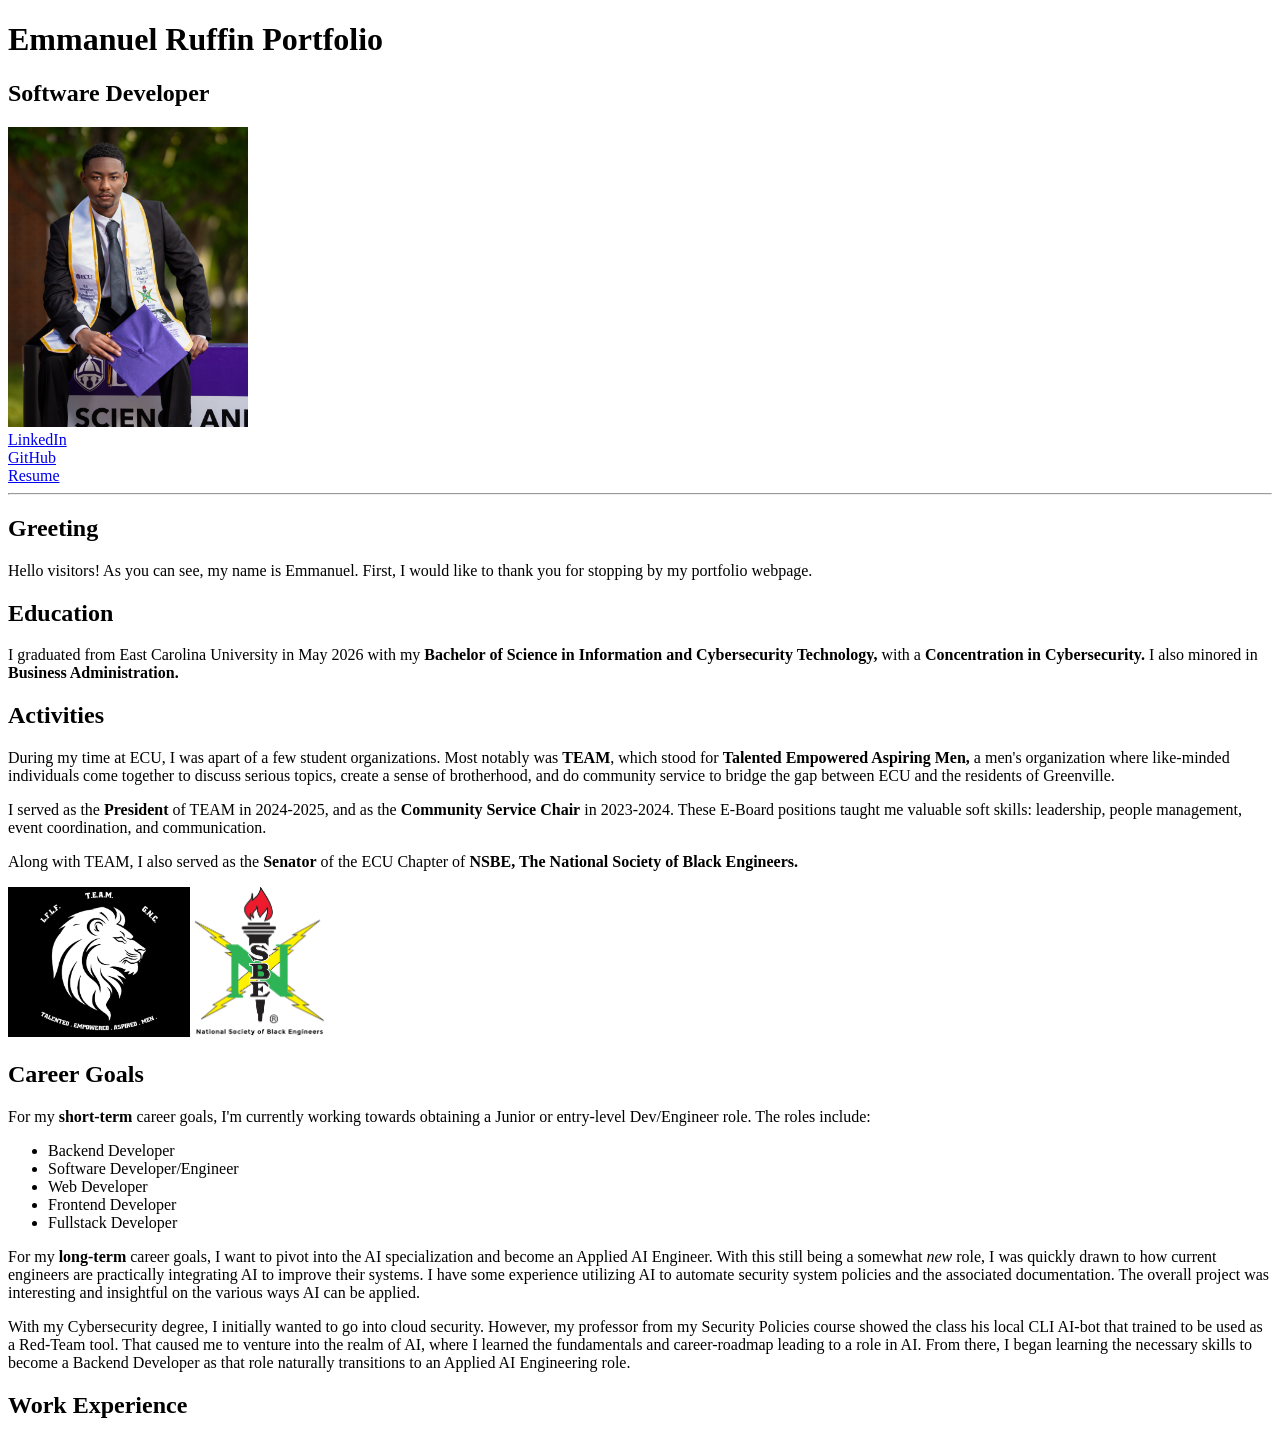
==== SWE/Web_Portfolio/index.html @ dbc91f31 "Updated version of my portfolio with better structuring" ====
<!DOCTYPE html>
<html lang="en">
<head>
    <meta charset="UTF-8">
    <meta name="viewport" content="width=device-width, initial-scale=1.0">
    <title>E. Ruffin Portfolio</title>
    <link rel="icon" href="assets/images/black_favicon.png">
</head>
<body>
    <header>
        <h1>Emmanuel Ruffin Portfolio</h1>
        <h2>Software Developer</h2>
        <img
            src="assets/images/IMG_4399.jpeg"
            alt="Graduation Picture of me!"
            height="300"
        >

        <div class="links">
            <a
                href="https://linkedin.com/in/eruffin247/"
                target="_blank"
                rel="noreferrer noopener"
            >LinkedIn</a>
        </div>

        <div class="links">
            <a
                href="https://github.com/eruffin247"
                target="_blank"
                rel="noopener noreferrer"
            >GitHub</a>
        </div>

        <div class="links">
            <a
                href="/assets/resume/Emmanuel Ruffin Software Developer 2026 Resume.pdf"
                target="_blank"
                rel="noopener noreferrer"
            >Resume</a>
        </div>
        <hr>
    </header>

    <main>
        <div class="greeting">
            <h2>Greeting</h2>
            <p>
                Hello visitors! As you can see, my name is Emmanuel. First, I
                would like to thank you for stopping by my portfolio webpage.
            </p>
        </div>

        <div class="aboutme">
            <div class="education">
                <h2>Education</h2>
                <p>
                    I graduated from East Carolina University in May 2026 with my
                    <strong>Bachelor of Science in Information and Cybersecurity
                    Technology,</strong> with a <strong>Concentration in
                    Cybersecurity.</strong> I also minored in
                    <strong>Business Administration.</strong>
                </p>
            </div>

            <div class="activities">
                <h2>Activities</h2>
                <p>
                    During my time at ECU, I was apart of a few student organizations.
                    Most notably was <strong>TEAM</strong>, which stood for
                    <strong>Talented Empowered Aspiring Men,</strong> a men's
                    organization where like-minded individuals come together to discuss
                    serious topics, create a sense of brotherhood, and do community
                    service to bridge the gap between ECU and the residents of Greenville.
                </p>

                <p>
                    I served as the <strong>President</strong> of TEAM in 2024-2025, and
                    as the <strong>Community Service Chair</strong> in 2023-2024. These
                    E-Board positions taught me valuable soft skills: leadership, people
                    management, event coordination, and communication.
                </p>

                <p>
                    Along with TEAM, I also served as the <strong>Senator</strong> of
                    the ECU Chapter of <strong>NSBE, The National Society of Black
                    Engineers.</strong>
                </p>

                <div class="activity-logos">
                    <img
                        src="assets/images/IMG_4978.jpg"
                        alt="TEAM Logo"
                        height="150"
                    >

                    <img
                        src="assets/images/IMG_1459.png"
                        alt="NSBE Logo"
                        height="150"
                    >
                </div>
            </div>

            <div class="career-goals">
                <h2>Career Goals</h2>
                <div class="short-goals">
                    <p>
                        For my <b>short-term</b> career goals, I'm currently working towards
                        obtaining a Junior or entry-level Dev/Engineer role. 
                        The roles include:
                        <ul>
                            <li>Backend Developer</li>
                            <li>Software Developer/Engineer</li>
                            <li>Web Developer</li>
                            <li>Frontend Developer</li>
                            <li>Fullstack Developer</li>
                        </ul>
                    </p>
                </div>

                <div class="long-goals">
                    <p>
                        For my <b>long-term</b> career goals, I want to pivot into the AI
                        specialization and become an Applied AI Engineer. With this
                        still being a somewhat <em>new</em> role, I was quickly drawn
                        to how current engineers are practically integrating AI to
                        improve their systems. I have some experience utilizing AI
                        to automate security system policies and the associated
                        documentation. The overall project was interesting and
                        insightful on the various ways AI can be applied.
                    </p>

                    <p>
                        With my Cybersecurity degree, I initially wanted to go into cloud
                        security. However, my professor from my Security Policies course
                        showed the class his local CLI AI-bot that trained to be used as a
                        Red-Team tool. That caused me to venture into the realm of AI,
                        where I learned the fundamentals and career-roadmap leading to a
                        role in AI. From there, I began learning the necessary skills to
                        become a Backend Developer as that role naturally transitions to
                        an Applied AI Engineering role.
                    </p>
                </div>
            </div>

            <div class="work-experience">
                <h2>Work Experience</h2>
            </div>
        </div>
    </main>

    <footer></footer>
</body>
</html>
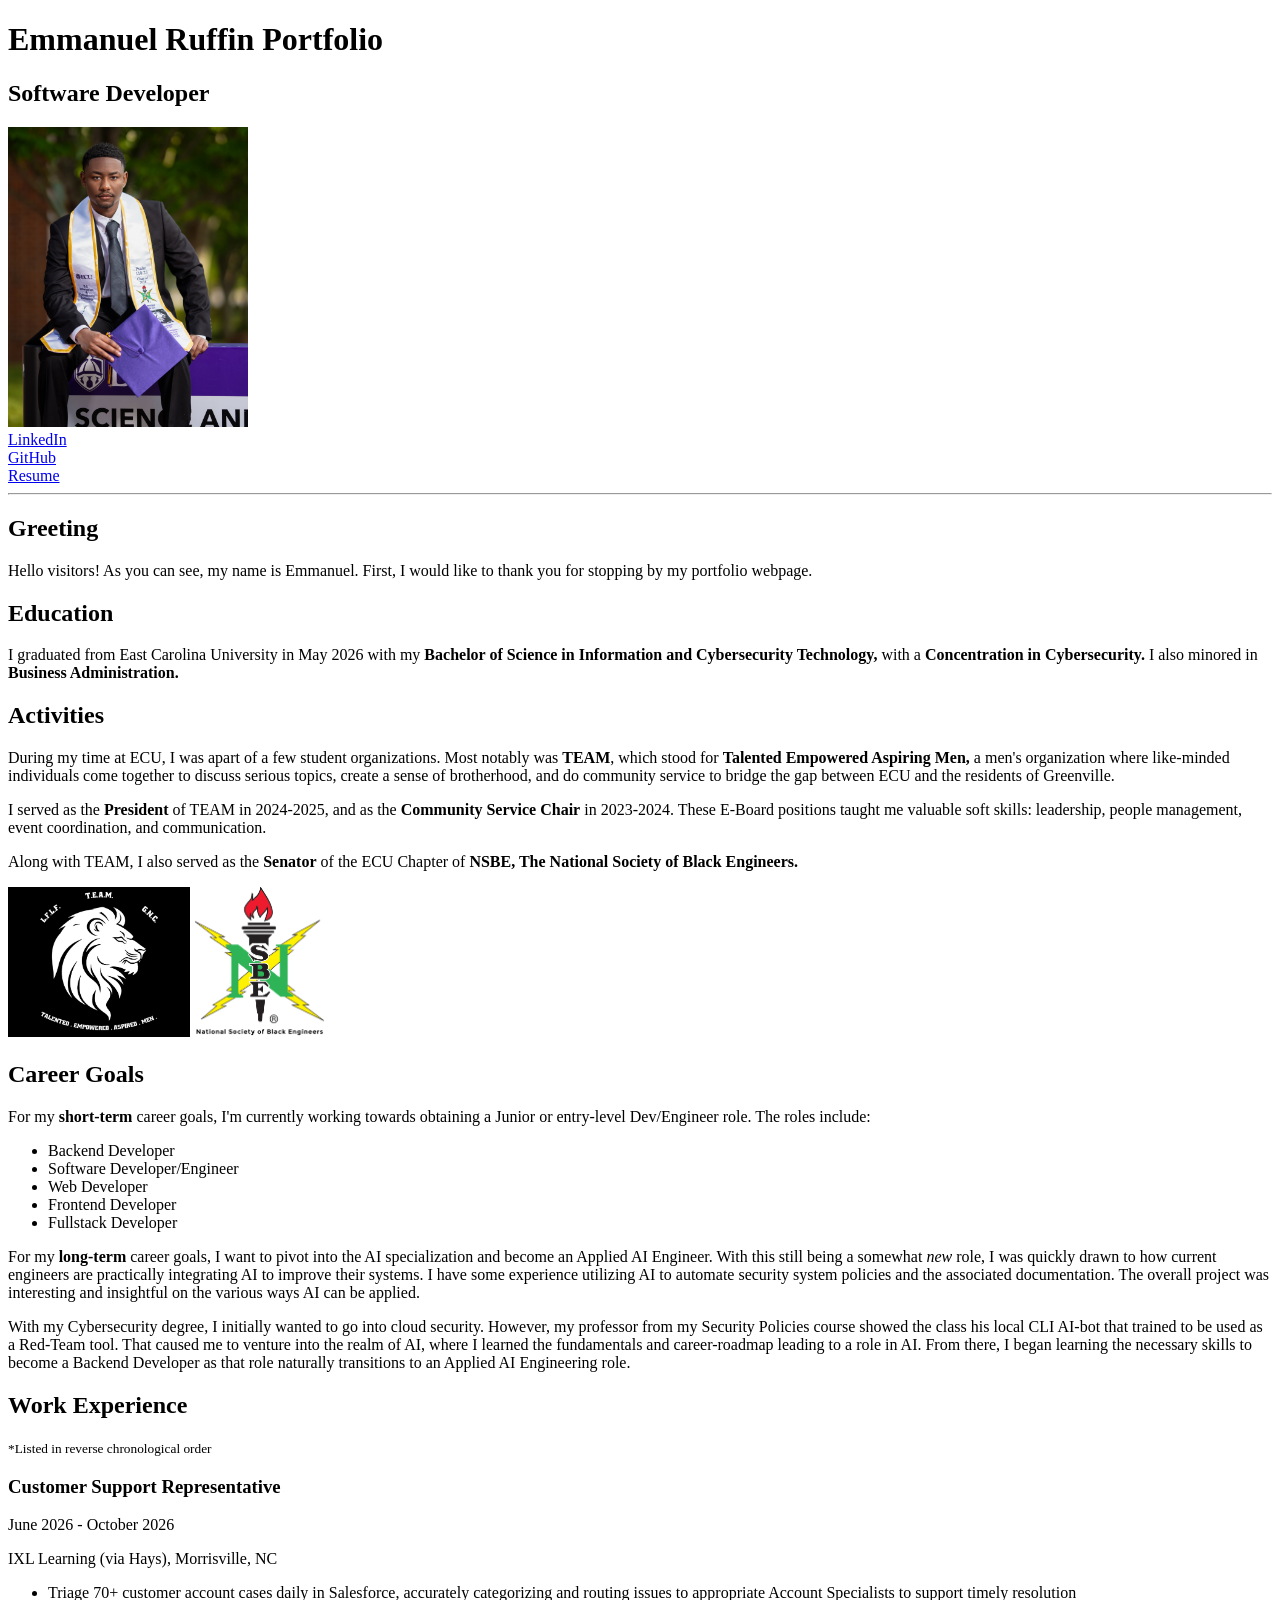
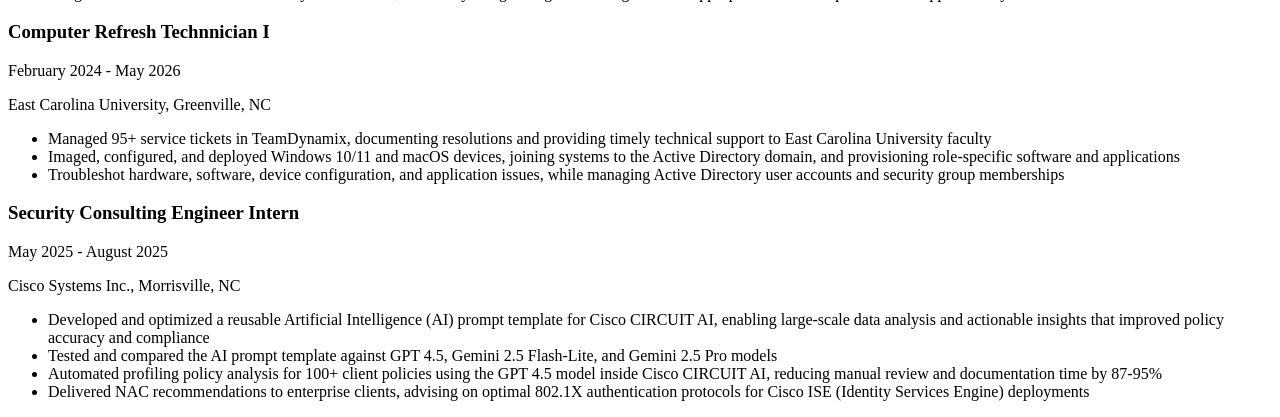
==== commit 6645116b: "finsih adding all content for my portfolio" ====
--- a/SWE/Web_Portfolio/index.html
+++ b/SWE/Web_Portfolio/index.html
@@ -146,6 +146,77 @@
 
             <div class="work-experience">
                 <h2>Work Experience</h2>
+                <small>*Listed in reverse chronological order</small>
+
+                <div class="jobs">
+                    <h3>Customer Support Representative</h3>
+                    <p>June 2026 - October 2026</p>
+                    <p>IXL Learning (via Hays), Morrisville, NC</p>
+                    <ul>
+                        <li>
+                            Triage 70+ customer account cases daily in Salesforce,
+                            accurately categorizing and routing issues to appropriate
+                            Account Specialists to support timely resolution
+                        </li>
+                    </ul>
+                </div>
+                
+                <div class="jobs">
+                    <h3>Computer Refresh Technnician I</h3>
+                    <p>February 2024 - May 2026</p>
+                    <p>East Carolina University, Greenville, NC</p>
+                    <ul>
+                        <li>
+                            Managed 95+ service tickets in TeamDynamix, documenting
+                            resolutions and providing timely technical support to
+                            East Carolina University faculty
+                        </li>
+
+                        <li>
+                            Imaged, configured, and deployed Windows 10/11 and macOS
+                            devices, joining systems to the Active Directory domain,
+                            and provisioning role-specific software and applications
+                        </li>
+
+                        <li>
+                            Troubleshot hardware, software, device configuration, and
+                            application issues, while managing Active Directory user
+                            accounts and security group memberships
+                        </li>
+                    </ul>
+                </div>
+
+                <div class="jobs">
+                    <h3>Security Consulting Engineer Intern</h3>
+                    <p>May 2025 - August 2025</p>
+                    <p>Cisco Systems Inc., Morrisville, NC</p>
+                    <ul>
+                        <li>
+                            Developed and optimized a reusable Artificial Intelligence
+                            (AI) prompt template for Cisco CIRCUIT AI, enabling
+                            large-scale data analysis and actionable insights that
+                            improved policy accuracy and compliance
+                        </li>
+
+                        <li>
+                            Tested and compared the AI prompt template against GPT 4.5,
+                            Gemini 2.5 Flash-Lite, and Gemini 2.5 Pro models
+                        </li>
+
+                        <li>
+                            Automated profiling policy analysis for 100+ client policies
+                            using the GPT 4.5 model inside Cisco CIRCUIT AI, reducing
+                            manual review and documentation time by 87-95%
+                        </li>
+
+                        <li>
+                            Delivered NAC recommendations to enterprise clients, advising
+                            on optimal 802.1X authentication protocols for Cisco ISE
+                            (Identity Services Engine) deployments
+                        </li>
+                    </ul>
+                </div>
+
             </div>
         </div>
     </main>
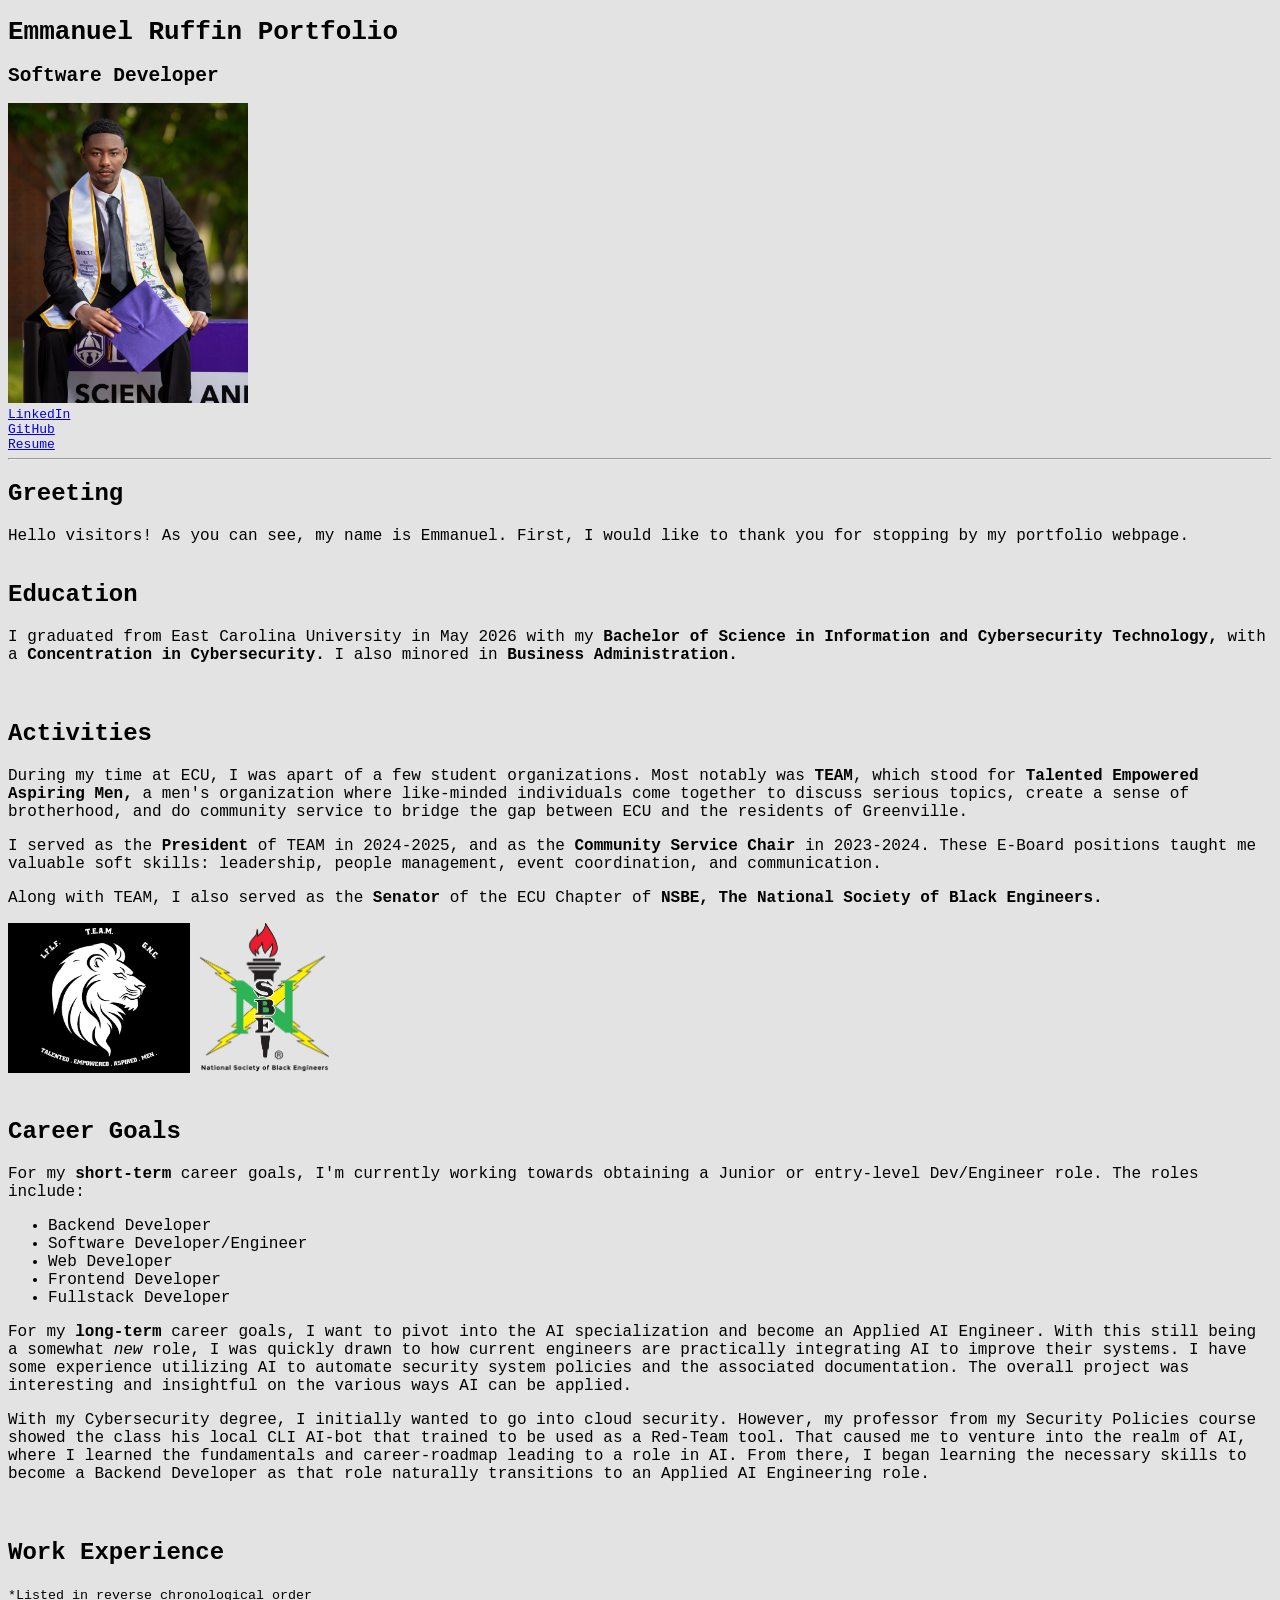
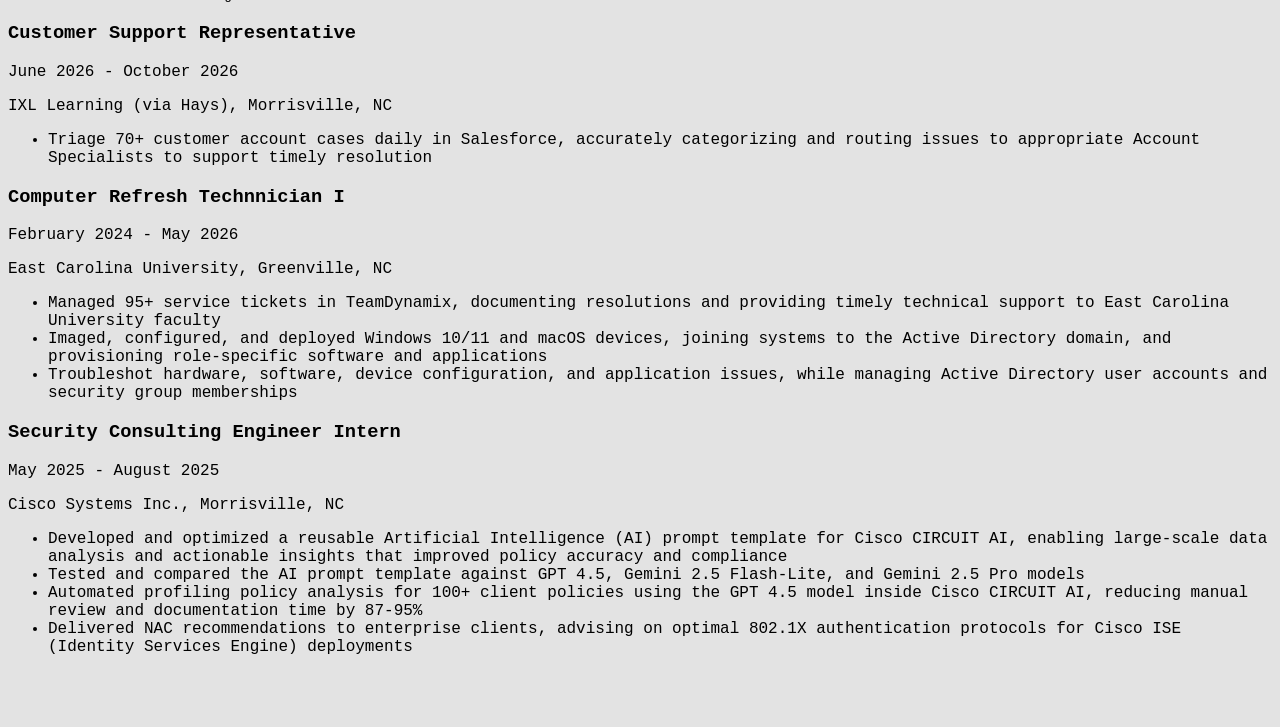
==== commit 5db76513: "completed the structure" ====
--- a/SWE/Web_Portfolio/index.html
+++ b/SWE/Web_Portfolio/index.html
@@ -5,6 +5,7 @@
     <meta name="viewport" content="width=device-width, initial-scale=1.0">
     <title>E. Ruffin Portfolio</title>
     <link rel="icon" href="assets/images/black_favicon.png">
+    <link rel="stylesheet" href="styles.css">
 </head>
 <body>
     <header>
@@ -14,6 +15,7 @@
             src="assets/images/IMG_4399.jpeg"
             alt="Graduation Picture of me!"
             height="300"
+            class="grad-pic"
         >
 
         <div class="links">
--- a/SWE/Web_Portfolio/styles.css
+++ b/SWE/Web_Portfolio/styles.css
@@ -0,0 +1,42 @@
+body{
+    background-color: #E3E3E3;
+    font-family: monospace, 'Times New Roman', Times, serif;
+}
+
+header{
+    font-family: monospace;
+}
+
+.grad-pic{
+    float: none;
+}
+
+.links{
+    display: flex;
+    gap: 20px;
+}
+
+main{
+    width: auto;
+}
+
+.aboutme{
+    display: grid;
+    grid-template-columns: 1fr -1fr;
+    gap: 20px;
+}
+
+.education{
+    grid-column: 1 / -1;
+}
+
+.activities{
+    width: auto;
+    margin: 0;
+    grid-column: 1;
+}
+
+.career-goals{
+    width: auto;
+    grid-column: -1;
+}
